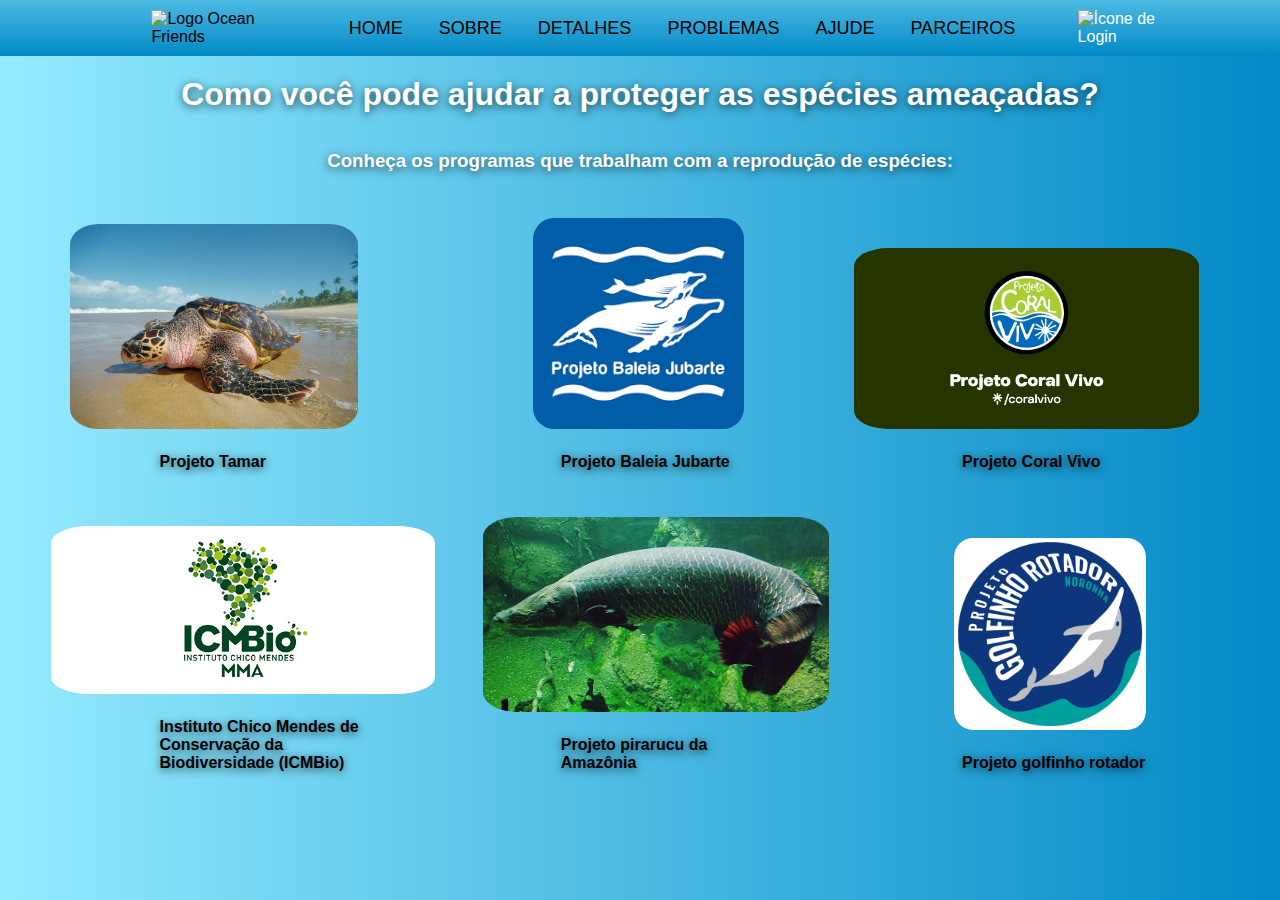
==== html/ajude.html @ ee5d48d8 "seção ajude" ====
<!DOCTYPE html>
<html lang="pt-br">
<head>
    <meta charset="UTF-8">
    <meta name="viewport" content="width=device-width, initial-scale=1.0">
    <title>Ocean Friends</title>
    <link rel="stylesheet" href="/css/ajude.css">
</head>
<body>
    <header>
        <nav id="home">
            <ul>
                <img src="/imgs/logo.png" alt="Logo Ocean Friends">
                <li><a href="/index.html">Home</a></li>
                <li><a href="/html/sobre.html">Sobre</a></li>
                <li><a href="/html/detalhes.html">Detalhes</a></li>
                <li><a href="#animais">Problemas</a></li>
                <li><a href="/html/ajude.html">Ajude</a></li>
                <li><a href="#contato">Parceiros</a></li>
                <div id="login">
                    <img src="/imgs/icone-login.png" alt="Ícone de Login">
                </div>
            </ul>
        </nav>
    </header>
    <div id="como_ajudar">
        <h1>Como você pode ajudar a proteger as espécies ameaçadas?</h1>
        <h3>Conheça os programas que trabalham com a reprodução de espécies: </h3>
    </div>
    <div class="projetos">
        <img id="projeto_tamar" src="/imgs/tartaruga.jpg">
        <br>
        <h4>Projeto Tamar</h4>
    </div>

    <div class="projetos">
        <img id="projeto_baleia" src="/imgs/baleia_jubarte.png">
        <br>
        <h4>Projeto Baleia Jubarte</h4>
    </div>

    <div class="projetos">
        <a href="https://coralvivo.org.br/quem-somos/"><img id="coralvivo" src="/imgs/coralvivo.jpg"></a>
        <br>
        <h4>Projeto Coral Vivo</h4>
    </div>

    <div class="projetos">
        <a href="https://www.gov.br/icmbio/pt-br"><img id="instituto_chico" src="/imgs/instituto_chico_mendes.jpg"></a>
        <br>
        <h4>Instituto Chico Mendes de Conservação da Biodiversidade (ICMBio)</h4>
    </div>

    <div class="projetos">
        <a href="https://www.embrapa.br/busca-de-noticias/-/noticia/1496869/projeto-pirarucu-da-amazonia-visita-propriedades-em-rondonia-e-no-acre#:~:text=Adriana%20Ferreira%20Lima.-,O%20Projeto%20Pirarucu%20da%20Amaz%C3%B4nia%20%C3%A9%20uma%20realiza%C3%A7%C3%A3o%20das%20Unidades,Sebrae)%2C%20Minist%C3%A9rio%20da%20Pesca%20e"><img id="projeto_pirarucu" src="/imgs/pirarucu.jpg"></a>
        <br>
        <h4>Projeto pirarucu da Amazônia</h4>
    </div>

    <div class="projetos">
        <a href="https://www.embrapa.br/busca-de-noticias/-/noticia/1496869/projeto-pirarucu-da-amazonia-visita-propriedades-em-rondonia-e-no-acre#:~:text=Adriana%20Ferreira%20Lima.-,O%20Projeto%20Pirarucu%20da%20Amaz%C3%B4nia%20%C3%A9%20uma%20realiza%C3%A7%C3%A3o%20das%20Unidades,Sebrae)%2C%20Minist%C3%A9rio%20da%20Pesca%20e"><img id="projeto_golfinho" src="/imgs/projeto_golfinho.jpg"></a>
        <br>
        <h4>Projeto golfinho rotador</h4>
    </div>
---- css/ajude.css ----
* {
    margin: 0;
    padding: 0;
    box-sizing: border-box;
    font-family: "Poppins", sans-serif;
}

:root {
    --cor-1: #0289c6;
    --cor-2: #27A2D4;
    --cor-3: #4BBAE3;
    --cor-4: #70D3F1;
    --cor-5: #94EBFF;
}

body {
    background-image: linear-gradient(to right, #94Ebff, #0289c6);
}

header {
    width: 100%;
    background-image: linear-gradient(#4BBAE3, #0289c6);
}

nav {
    display: flex;
    justify-content: center;
    align-items: center;
    width: 100%;
    padding: 10px 0;
}

nav img {
    width: 9%;
    margin: 0 5%;
}

nav ul {
    display: flex;
    justify-content: center;
    align-items: center;
    flex: 1;
}

nav ul li {
    list-style-type: none;
}

nav ul li a {
    text-decoration: none;
    font-size: 18px;
    padding: 1em;
    color: black;
    transition: 0.5s;
    text-transform: uppercase;
    border-radius: 15%;
    font-weight: 500;
}

nav ul li a:hover {
    font-size: 20px;
    background-color: var(--cor-4);
    transition: 0.5s;
    box-shadow: 10px 10px 10px;
}

#login {
    margin-left: 3%;
    color: white;
}

#login img {
    width: 40px;
    cursor: pointer;
}

#login img:hover {
    filter: brightness(1.2);
}

#como_ajudar {
    position: relative;
    z-index: 1;
    color: white;
    text-align: center;
    padding: 20px;
    text-shadow: 0 2px 10px rgba(0, 0, 0, 0.7);
}

#como_ajudar h1{
    margin-bottom: 3%;
}

.projetos{
    margin-top: 2%;
    display: inline-block;
    width: 30%;
    margin-left: 1%;
}


.projetos #projeto_tamar{
    width: 75%;
    margin-left: 15%;
    border-radius: 10%;
    transition: transform .5s ease-in-out;
}

.projetos #projeto_tamar:hover{
    transform: scale(1.1);
    cursor: pointer;
}

.projetos #projeto_baleia{
    width: 55%;
    margin-left: 31%;
    border-radius: 10%;
    transition: transform .5s ease-in-out;
}

.projetos #projeto_baleia:hover{
    transform: scale(1.1);
    cursor: pointer;
}

.projetos #coralvivo{
    width: 90%;
    margin-left: 10%;
    border-radius: 10%;
    transition: transform .5s ease-in-out;
}

.projetos #coralvivo:hover{
    transform: scale(1.1);
    cursor: pointer;
}

.projetos #instituto_chico{
    width: 100%;
    margin-top: 2%;
    margin-left: 10%;
    border-radius: 10%;
    transition: transform .5s ease-in-out;
}

.projetos #instituto_chico:hover{
    transform: scale(1.1);
    cursor: pointer;
}

.projetos #projeto_pirarucu{
    width: 90%;
    margin-left: 18%;
    border-radius: 10%;
    transition: transform .5s ease-in-out;
}

.projetos #projeto_pirarucu:hover{
    transform: scale(1.1);
    cursor: pointer;
}

.projetos #projeto_golfinho{
    width: 50%;
    margin-left: 36%;
    border-radius: 10%;
    transition: transform .5s ease-in-out;
}

.projetos #projeto_golfinho:hover{
    transform: scale(1.1);
    cursor: pointer;
}

.projetos h4{
    position: relative;
    padding: 20px;
    text-shadow: 0 2px 10px rgba(0, 0, 0, 0.7); 
    margin-left: 33%;
}
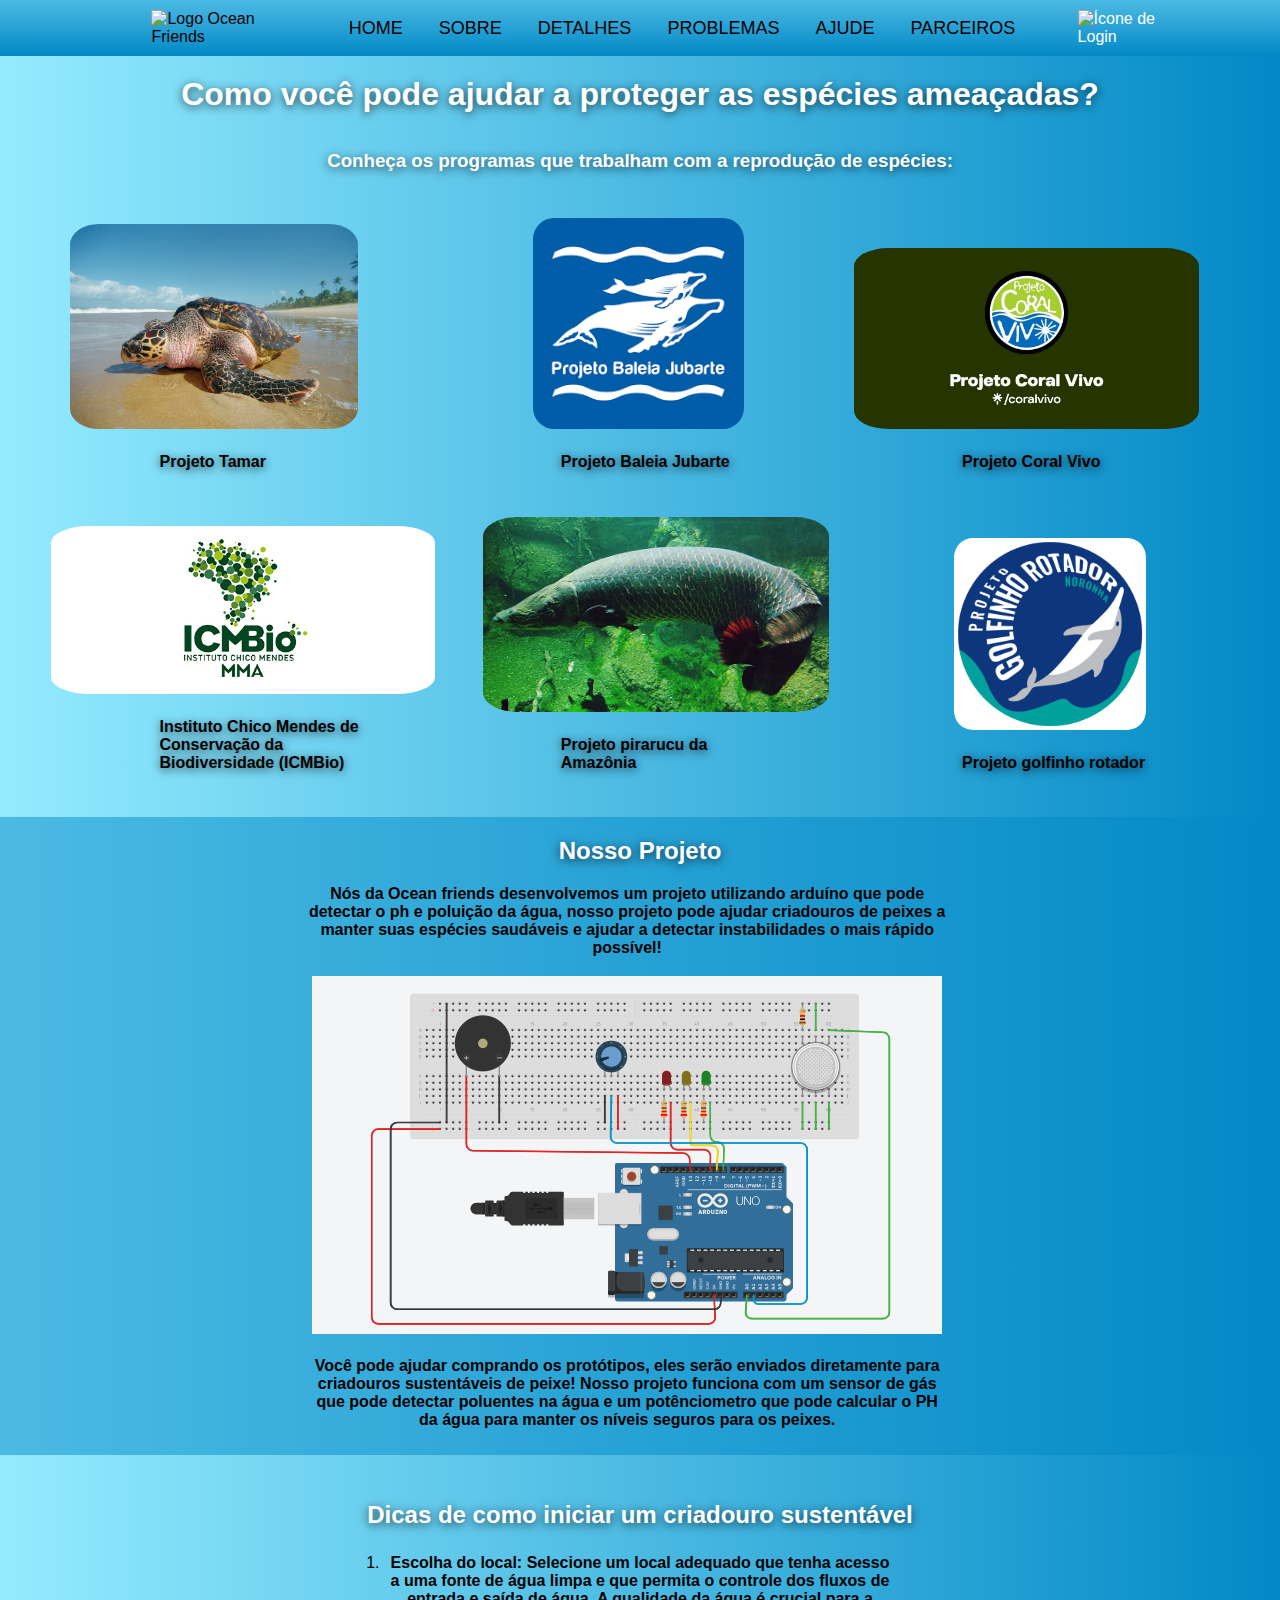
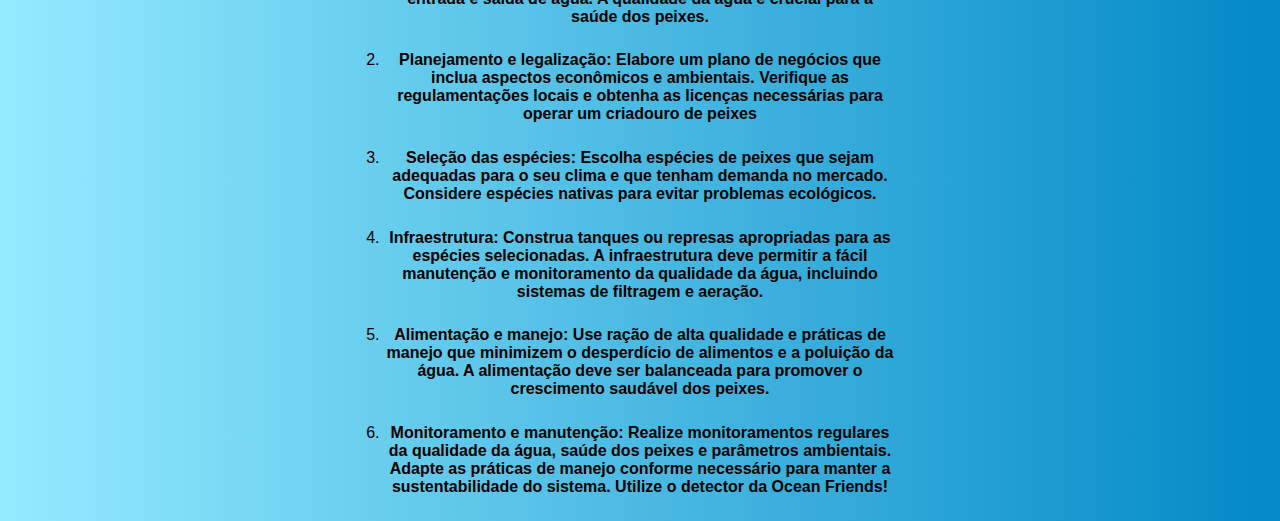
==== commit 52f76bce: "atualizações" ====
--- a/html/ajude.html
+++ b/html/ajude.html
@@ -28,13 +28,13 @@
         <h3>Conheça os programas que trabalham com a reprodução de espécies: </h3>
     </div>
     <div class="projetos">
-        <img id="projeto_tamar" src="/imgs/tartaruga.jpg">
+        <a href="https://www.tamar.org.br/"> <img id="projeto_tamar" src="/imgs/tartaruga.jpg"> </a>
         <br>
         <h4>Projeto Tamar</h4>
     </div>
 
     <div class="projetos">
-        <img id="projeto_baleia" src="/imgs/baleia_jubarte.png">
+        <a href="https://www.baleiajubarte.org.br/"><img id="projeto_baleia" src="/imgs/baleia_jubarte.png"></a>
         <br>
         <h4>Projeto Baleia Jubarte</h4>
     </div>
@@ -58,9 +58,33 @@
     </div>
 
     <div class="projetos">
-        <a href="https://www.embrapa.br/busca-de-noticias/-/noticia/1496869/projeto-pirarucu-da-amazonia-visita-propriedades-em-rondonia-e-no-acre#:~:text=Adriana%20Ferreira%20Lima.-,O%20Projeto%20Pirarucu%20da%20Amaz%C3%B4nia%20%C3%A9%20uma%20realiza%C3%A7%C3%A3o%20das%20Unidades,Sebrae)%2C%20Minist%C3%A9rio%20da%20Pesca%20e"><img id="projeto_golfinho" src="/imgs/projeto_golfinho.jpg"></a>
+        <a href="https://golfinhorotador.org.br/"><img id="projeto_golfinho" src="/imgs/projeto_golfinho.jpg"></a>
         <br>
         <h4>Projeto golfinho rotador</h4>
     </div>
 
+    <div id="nosso_projeto">
+        <h2>Nosso Projeto</h2>
+        <div id="nosso_projeto_conteudo">
+            <h4>Nós da Ocean friends desenvolvemos um projeto utilizando arduíno que pode detectar o ph e poluição da água, nosso projeto pode ajudar criadouros de peixes a manter suas espécies saudáveis e ajudar a detectar instabilidades o mais rápido possível!</h4>
+            <img src="/imgs/arduino.png">
+            <br>
+            <h4>Você pode ajudar comprando os protótipos, eles serão enviados diretamente para criadouros sustentáveis de peixe! Nosso projeto funciona com um sensor de gás que pode detectar poluentes na água e um potênciometro que pode calcular o PH da água para manter os níveis seguros para os peixes.</h4>
+        </div>
+    </div>
+
+    <div id="criadouros">
+        <h2>Dicas de como iniciar um criadouro sustentável</h2>
+        <div id="criadouros_conteudo">
+            <ol>
+                <li><h4>Escolha do local:  Selecione um local adequado que tenha acesso a uma fonte de água limpa e que permita o controle dos fluxos de entrada e saída de água. A qualidade da água é crucial para a saúde dos peixes. </h4></li>
+                <li><h4>Planejamento e legalização: Elabore um plano de negócios que inclua aspectos econômicos e ambientais. Verifique as regulamentações locais e obtenha as licenças necessárias para operar um criadouro de peixes</h4></li>
+                <li><h4>Seleção das espécies: Escolha espécies de peixes que sejam adequadas para o seu clima e que tenham demanda no mercado. Considere espécies nativas para evitar problemas ecológicos.</h4></li>
+                <li><h4>Infraestrutura: Construa tanques ou represas apropriadas para as espécies selecionadas. A infraestrutura deve permitir a fácil manutenção e monitoramento da qualidade da água, incluindo sistemas de filtragem e aeração. </h4></li>
+                <li><h4>Alimentação e manejo: Use ração de alta qualidade e práticas de manejo que minimizem o desperdício de alimentos e a poluição da água. A alimentação deve ser balanceada para promover o crescimento saudável dos peixes. </h4></li>
+                <li><h4>Monitoramento e manutenção: Realize monitoramentos regulares da qualidade da água, saúde dos peixes e parâmetros ambientais. Adapte as práticas de manejo conforme necessário para manter a sustentabilidade do sistema. Utilize o detector da Ocean Friends! </h4></li>
+            </ol>
+        </div>
+    </div>
+
     --- a/css/ajude.css
+++ b/css/ajude.css
@@ -179,3 +179,49 @@
     margin-left: 33%;
 }
 
+#nosso_projeto{
+    background-image:linear-gradient(to right,#4BBAE3, #0289c6); ;
+}
+
+#nosso_projeto h2{
+    margin-top: 2%;
+    position: relative;
+    z-index: 1;
+    color: white;
+    text-align: center;
+    padding: 20px;
+    text-shadow: 0 2px 10px rgba(0, 0, 0, 0.7);
+}
+
+#nosso_projeto_conteudo{
+    width: 50%;
+    text-align: center;
+    margin-left: 24%;
+    padding-bottom: 2%;
+}
+
+#nosso_projeto_conteudo img{
+   margin-top: 3%;
+   margin-bottom: 3%;
+}
+
+#criadouros h2{
+    margin-top: 2%;
+    position: relative;
+    z-index: 1;
+    color: white;
+    text-align: center;
+    padding: 20px;
+    text-shadow: 0 2px 10px rgba(0, 0, 0, 0.7);
+}
+
+#criadouros_conteudo{
+    text-align: center;
+    width: 40%;
+    margin-left: 30%;
+}
+
+#criadouros_conteudo ol li h4{
+    margin-top: 1%;
+    margin-bottom: 5%;
+}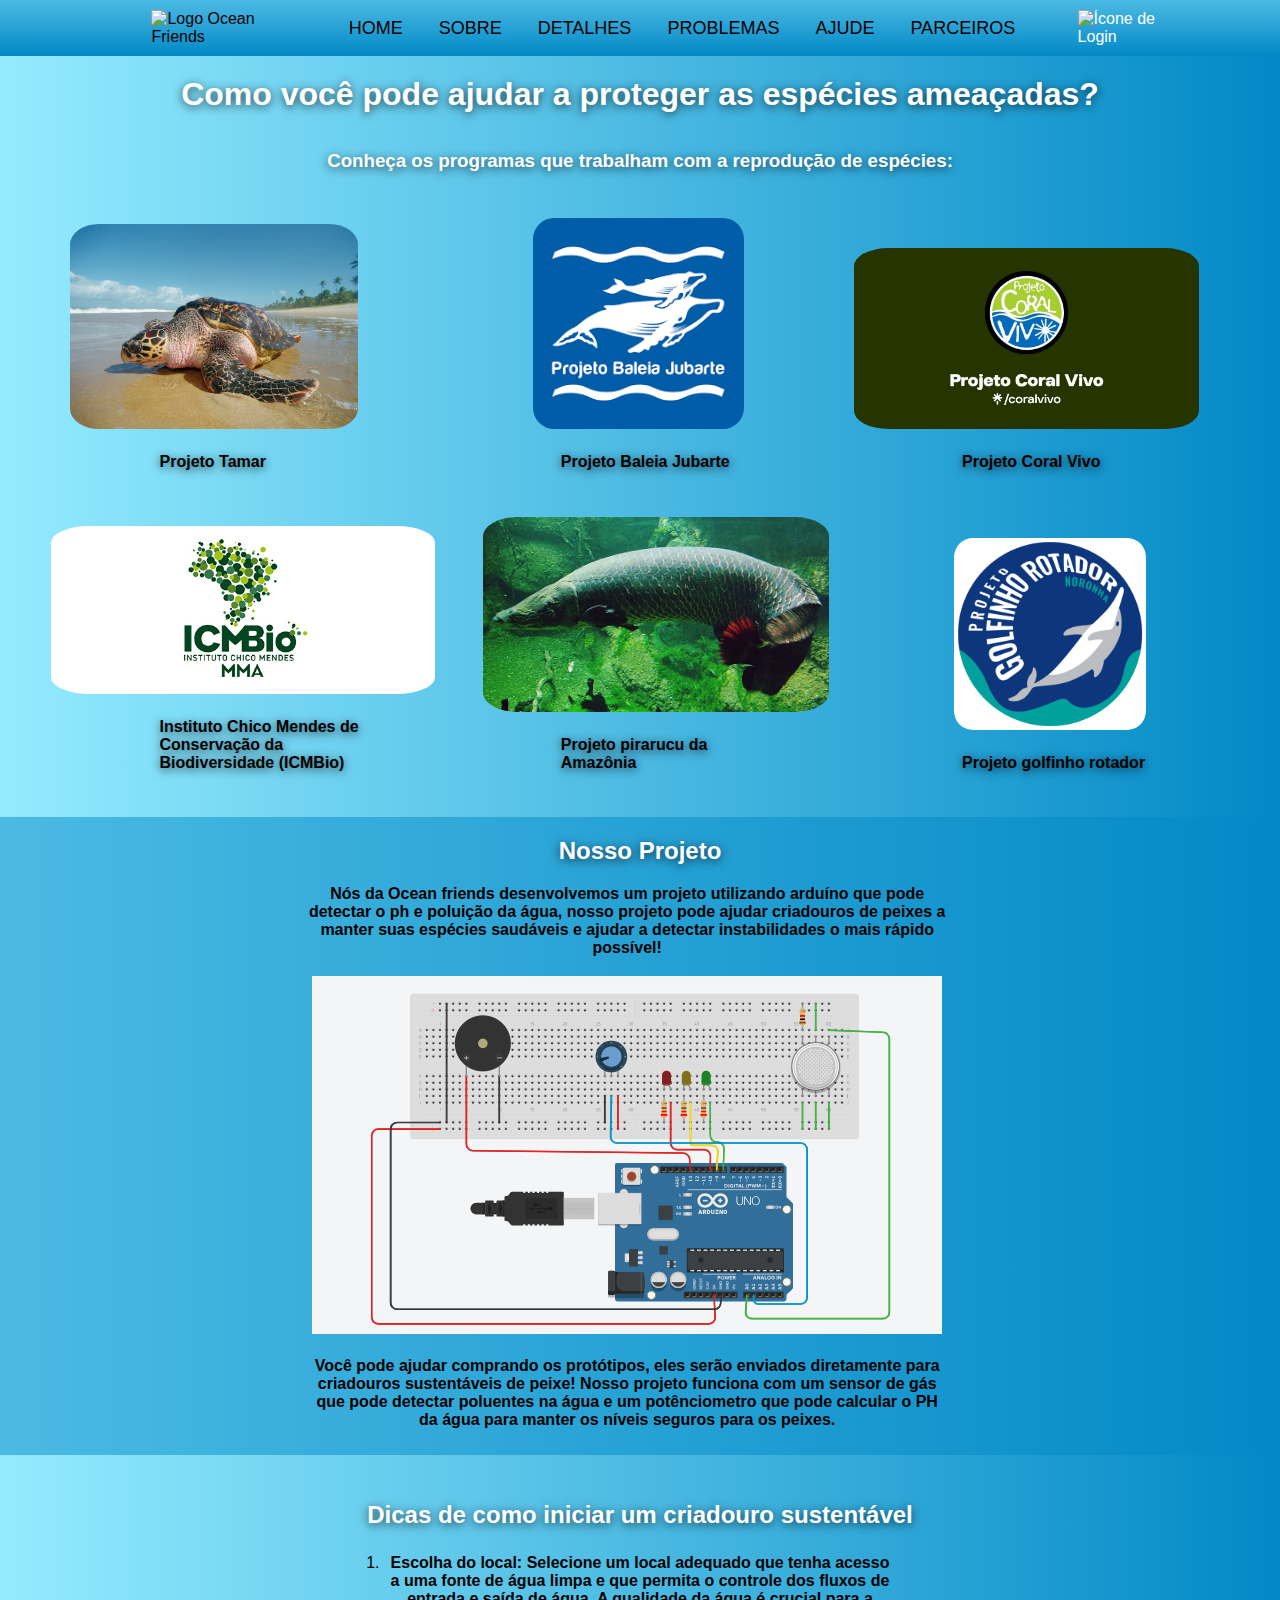
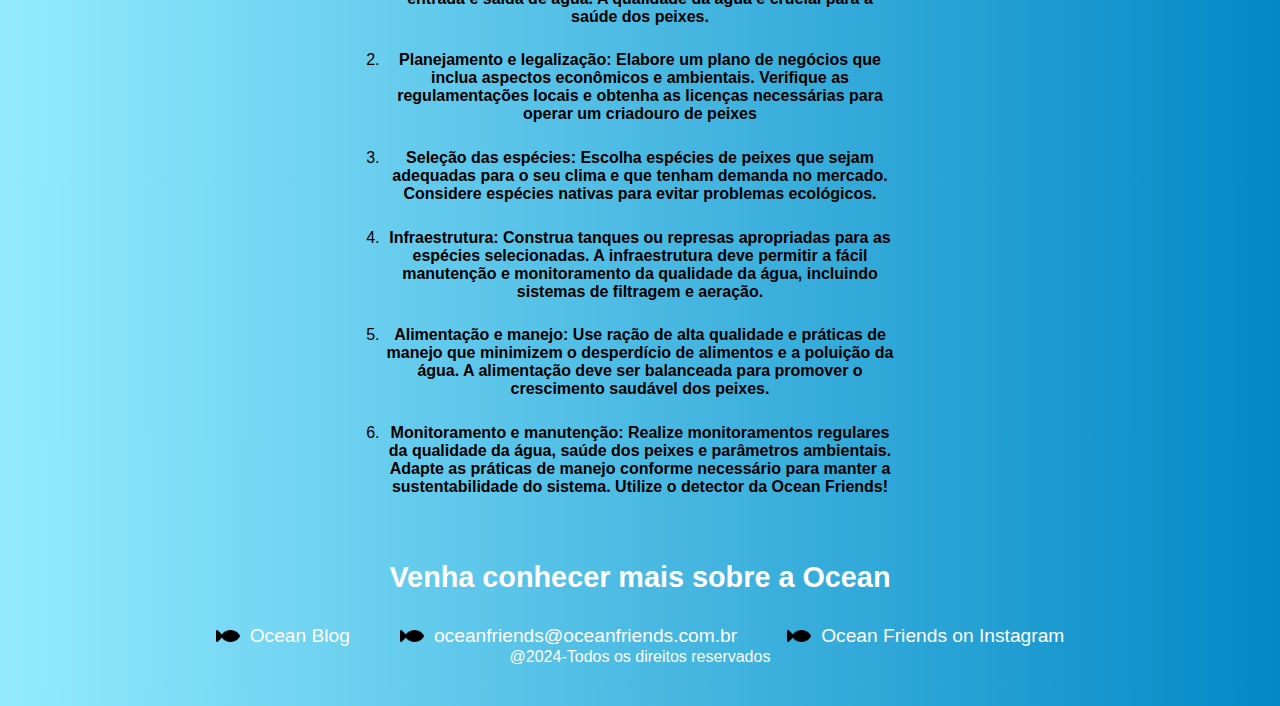
==== commit c5e73ca3: "footer" ====
--- a/html/ajude.html
+++ b/html/ajude.html
@@ -14,9 +14,9 @@
                 <li><a href="/index.html">Home</a></li>
                 <li><a href="/html/sobre.html">Sobre</a></li>
                 <li><a href="/html/detalhes.html">Detalhes</a></li>
-                <li><a href="#animais">Problemas</a></li>
+                <li><a href="/html/problemas.html">Problemas</a></li>
                 <li><a href="/html/ajude.html">Ajude</a></li>
-                <li><a href="#contato">Parceiros</a></li>
+                <li><a href="/html/parceiros.html">Parceiros</a></li>
                 <div id="login">
                     <img src="/imgs/icone-login.png" alt="Ícone de Login">
                 </div>
@@ -86,5 +86,24 @@
             </ol>
         </div>
     </div>
-
+    <footer id="footer">
+        <h2>Venha conhecer mais sobre a Ocean</h2>
+        <div class="footer-links">
+            <div class="footer-link">
+                <img src="/imgs/peixe.png" alt="Fish Icon">
+                <a href="#">Ocean Blog</a>
+            </div>
+            <div class="footer-link">
+                <img src="/imgs/peixe.png" alt="Fish Icon">
+                <a href="oceanfriends@oceanfriends.com.br">oceanfriends@oceanfriends.com.br</a>
+            </div>
+            <div class="footer-link">
+                <img src="/imgs/peixe.png" alt="Fish Icon">
+                <a href="@oceanfriends">Ocean Friends on Instagram</a>
+            </div>
+        </div>
+        @2024-Todos os direitos reservados
+    </footer>
+</body>
+</html>
     --- a/css/ajude.css
+++ b/css/ajude.css
@@ -224,4 +224,42 @@
 #criadouros_conteudo ol li h4{
     margin-top: 1%;
     margin-bottom: 5%;
-}+}
+
+#footer {
+    color: white;
+    text-align: center;
+    padding: 40px 0;
+}
+
+#footer h2 {
+    font-size: 1.8em;
+    margin-bottom: 30px;
+}
+
+.footer-links {
+    display: flex;
+    justify-content: center;
+    gap: 50px;
+}
+
+.footer-link {
+    display: flex;
+    align-items: center;
+    gap: 10px;
+}
+
+.footer-link img {
+    width: 24px;
+    height: 24px;
+}
+
+.footer-link a {
+    color: white;
+    text-decoration: none;
+    font-size: 1.2em;
+}
+
+.footer-link a:hover {
+    text-decoration: underline;
+}
